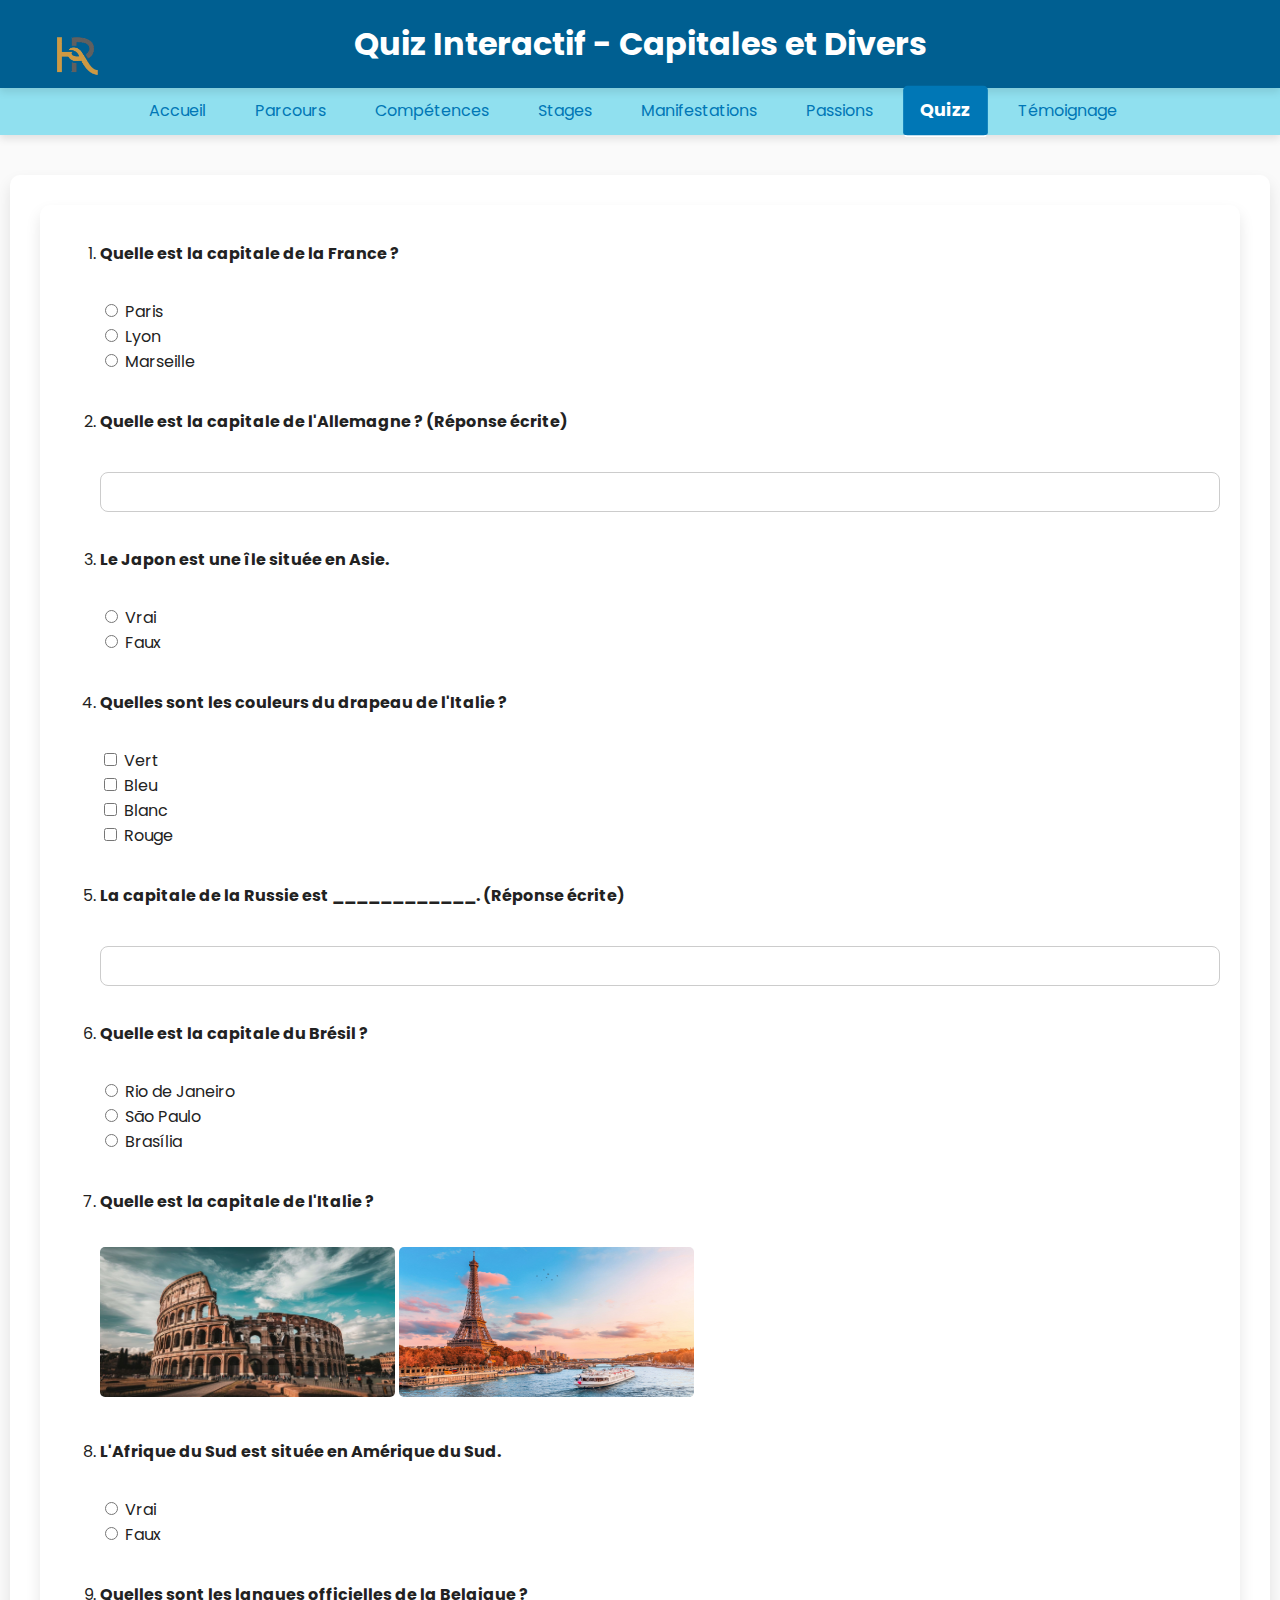
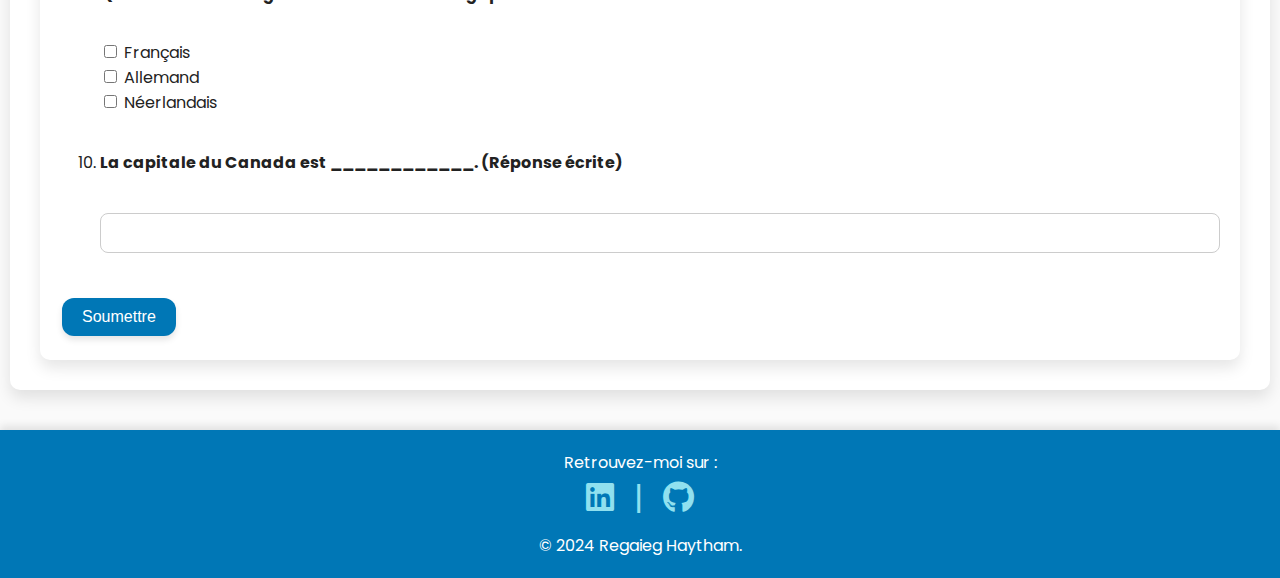
==== pages/quizz.html @ ba3ce90a "Add files via upload" ====
<!DOCTYPE html>
<html lang="fr">

<head>
    <meta charset="UTF-8">
    <meta name="viewport" content="width=device-width, initial-scale=1.0">
    <title>Quiz</title>
    <link rel="stylesheet" href="https://cdnjs.cloudflare.com/ajax/libs/font-awesome/6.5.1/css/all.min.css">
    <link rel="stylesheet" href="../style.css">
    <script src="../script.js" defer></script>
</head>

<body>
    <header>
        <a href="../index.html">
            <img src="../assets/HR.png" alt="Mon Logo" class="logo">
        </a>
        <h1>Quiz Interactif - Capitales et Divers</h1>
    </header>
    <nav>
        <ul>
            <li><a href="../index.html">Accueil</a></li>
            <li><a href="parcours.html">Parcours</a></li>
            <li><a href="competences.html">Compétences</a></li>
            <li><a href="stages.html">Stages</a></li>
            <li><a href="manifestations.html">Manifestations</a></li>
            <li><a href="passions.html">Passions</a></li>
            <li><a href="quizz.html" class="active">Quizz</a></li>
            <li><a href="temoignage.html">Témoignage</a></li>
        </ul>
    </nav>
    <section>
        <form id="quizForm">
            <ol>
                <!-- Choix multiples -->
                <li>
                    <label>Quelle est la capitale de la France ?</label><br>
                    <input type="radio" name="q1" value="A" required> Paris<br>
                    <input type="radio" name="q1" value="B" required> Lyon<br>
                    <input type="radio" name="q1" value="C" required> Marseille<br><br>
                </li>

                <!-- Réponse écrite -->
                <li>
                    <label>Quelle est la capitale de l'Allemagne ? (Réponse écrite)</label><br>
                    <input type="text" name="q2" required><br><br>
                </li>

                <!-- Vrai ou Faux -->
                <li>
                    <label>Le Japon est une île située en Asie.</label><br>
                    <input type="radio" name="q3" value="Vrai" required> Vrai<br>
                    <input type="radio" name="q3" value="Faux" required> Faux<br><br>
                </li>

                <!-- Cases à cocher -->
                <li>
                    <label>Quelles sont les couleurs du drapeau de l'Italie ?</label><br>
                    <input type="checkbox" name="q4" value="A" required> Vert<br>
                    <input type="checkbox" name="q4" value="B" required> Bleu<br>
                    <input type="checkbox" name="q4" value="C" required> Blanc<br>
                    <input type="checkbox" name="q4" value="D" required> Rouge<br><br>
                </li>

                <!-- Complétion -->
                <li>
                    <label>La capitale de la Russie est ____________. (Réponse écrite)</label><br>
                    <input type="text" name="q5" required><br><br>
                </li>

                <!--  Choix multiples -->
                <li>
                    <label>Quelle est la capitale du Brésil ?</label><br>
                    <input type="radio" name="q6" value="A" required> Rio de Janeiro<br>
                    <input type="radio" name="q6" value="B" required> São Paulo<br>
                    <input type="radio" name="q6" value="C" required> Brasília<br><br>
                </li>

                <!--  Sélection d'images -->
                <li>
                    <label>Quelle est la capitale de l'Italie ?</label><br>
                    <img src="../assets/rome.jpg" alt="Rome" style="height: 150px; width: 295px;"
                        onclick="selectImage('Rome')" required>
                    <img src="../assets/paris.jpg" alt="Paris" style="height: 150px; width: 295px;"
                        onclick="selectImage('Paris')" required>
                    <div id="selectedAnswer"></div><br>
                </li>

                <!--  Vrai ou Faux -->
                <li>
                    <label>L'Afrique du Sud est située en Amérique du Sud.</label><br>
                    <input type="radio" name="q8" value="Vrai" required> Vrai<br>
                    <input type="radio" name="q8" value="Faux" required> Faux<br><br>
                </li>

                <!--  Cases à cocher -->
                <li>
                    <label>Quelles sont les langues officielles de la Belgique ?</label><br>
                    <input type="checkbox" name="q9" value="A" required> Français<br>
                    <input type="checkbox" name="q9" value="B" required> Allemand<br>
                    <input type="checkbox" name="q9" value="C" required> Néerlandais<br><br>
                </li>

                <!--Complétion -->
                <li>
                    <label>La capitale du Canada est ____________. (Réponse écrite)</label><br>
                    <input type="text" name="q10" required><br><br>
                </li>
            </ol>

            <button type="button" id="submitQuiz">Soumettre</button>
            <div id="result"></div>
        </form>



    </section>
    <footer>
        <p>Retrouvez-moi sur :</p>
        <div class="social-links">
            <a href="https://www.linkedin.com/in/haythamregaieg/" target="_blank">
                <i class="fa-brands fa-linkedin" aria-hidden="true"></i>
            </a>
            <span class="separator">|</span>
            <a href="https://github.com/haythamregaieg" target="_blank">
                <i class="fa-brands fa-github" aria-hidden="true"></i>
            </a>
        </div>
        <div>
            <p>&copy; 2024 Regaieg Haytham.</p>
        </div>
    </footer>

</body>

</html>
---- style.css ----
@import url("https://fonts.googleapis.com/css2?family=Poppins:wght@300;400;600&display=swap");

body {
  font-family: "Poppins", sans-serif;
  margin: 0;
  padding: 0;
  background-color: #fafafa;
  color: #222;
  display: flex;
  flex-direction: column;
  min-height: 100vh;
}

header {
  background-color: #0077b6;
  color: white;
  padding: 20px 0;
  text-align: center;
  box-shadow: 0 4px 8px rgba(0, 0, 0, 0.1);
  transition: background-color 0.3s;
}

header:hover {
  background-color: #005f91;
}

nav ul {
  list-style: none;
  padding: 0;
  margin: 0;
  text-align: center;
  background-color: #90e0ef;
  box-shadow: 0 4px 8px rgba(0, 0, 0, 0.1);
}

nav ul li {
  display: inline;
  margin-right: 15px;
}

nav ul li a {
  color: #0077b6;
  text-decoration: none;
  padding: 10px 15px;
  display: inline-block;
  transition: background-color 0.3s, transform 0.3s, border-bottom 0.3s;
  border-radius: 4px;
}

nav ul li a:hover {
  color: #00b4d8;
  border-bottom: 2px solid #00b4d8;
  transform: scale(1.1);
}

section {
  width: 100%;
  max-width: 1200px;
  padding: 30px;
  margin: 40px auto;
  background-color: white;
  box-shadow: 0 8px 15px rgba(0, 0, 0, 0.1);
  border-radius: 10px;
  transition: transform 0.3s;
  flex-grow: 1;
}

section:hover {
  transform: scale(1.02);
}

button {
  background-color: #0077b6;
  color: white;
  border: none;
  padding: 10px 20px;
  text-align: center;
  text-decoration: none;
  display: inline-block;
  font-size: 16px;
  margin: 4px 2px;
  cursor: pointer;
  border-radius: 12px;
  box-shadow: 0 4px 6px rgba(0, 0, 0, 0.1);
  transition: background-color 0.3s, transform 0.3s, box-shadow 0.2s;
}

button:hover {
  background-color: #005f91;
  transform: translateY(-2px);
  box-shadow: 0 6px 10px rgba(0, 0, 0, 0.2);
}

footer {
  text-align: center;
  padding: 20px;
  background-color: #0077b6;
  color: white;
  position: relative;
  box-shadow: 0 -4px 8px rgba(0, 0, 0, 0.1);
  transition: background-color 0.3s;
}

footer a {
  color: #90e0ef;
  text-decoration: none;
  margin: 0 10px;
  transition: color 0.3s;
}

footer a:hover {
  color: #00b4d8;
}

.social-links {
  display: flex;
  justify-content: center;
  align-items: center;
  margin-bottom: 10px;
}

.social-links a {
  margin: 0 5px;
  font-size: 20px;
}

.separator {
  color: #90e0ef;
  margin: 0 5px;
}

.quiz-button {
  position: absolute;
  top: 10px;
  right: 10px;
}

.quiz-link {
  display: inline-flex;
  align-items: center;
  padding: 10px 15px;
  background-color: transparent;
  color: white;
  text-decoration: none;
  border: 2px solid white;
  border-radius: 5px;
  font-size: 16px;
  transition: background-color 0.3s ease, color 0.3s ease, transform 0.2s;
}

.quiz-link img.quiz-icon {
  width: 40px;
  height: 40px;
  margin-right: 5px;
}

.quiz-link:hover {
  background-color: white;
  color: #0077b6;
  transform: scale(1.05);
}

form {
  height: 100%;
  margin: 0 auto;
  background-color: #fff;
  padding: 20px;
  border-radius: 10px;
  box-shadow: 0 8px 15px rgba(0, 0, 0, 0.1);
  transition: transform 0.3s;
}

form:hover {
  transform: scale(1.02);
}

form label {
  display: block;
  margin-top: 10px;
  font-weight: bold;
  color: #222;
}

form input[type="text"],
form input[type="email"],
form textarea {
  width: 98%;
  padding: 10px;
  margin-top: 5px;
  border: 1px solid #ccc;
  border-radius: 8px;
  font-size: 16px;
}

form textarea {
  height: 150px;
  resize: none;
}

form input[type="submit"],
form input[type="button"] {
  background-color: #0077b6;
  color: white;
  border: none;
  padding: 10px 20px;
  font-size: 16px;
  cursor: pointer;
  border-radius: 12px;
  box-shadow: 0 4px 6px rgba(0, 0, 0, 0.1);
  transition: background-color 0.3s, transform 0.3s;
}

form input[type="submit"]:hover,
form input[type="button"]:hover {
  background-color: #005f91;
  transform: translateY(-2px);
  box-shadow: 0 6px 10px rgba(0, 0, 0, 0.2);
}

table {
  width: 100%;
  border-collapse: collapse;
  margin: 20px 0;
}

table,
th,
td {
  border: 1px solid #ddd;
  padding: 8px;
  text-align: left;
}

th {
  background-color: #0077b6;
  color: white;
}

img {
  border-radius: 5px;
  max-width: 100%;
}

.floating-button {
  position: fixed;
  bottom: 20px;
  right: 20px;
  background-color: #0077b6;
  color: white;
  border-radius: 50%;
  width: 50px;
  height: 50px;
  text-align: center;
  line-height: 50px;
  box-shadow: 0 4px 8px rgba(0, 0, 0, 0.2);
  transition: background-color 0.3s, transform 0.3s;
}

.floating-button:hover {
  background-color: #00b4d8;
  transform: scale(1.1);
}

* {
  transition: all 0.3s ease;
}

nav ul li a.active {
  background-color: #0077b6;
  color: white;
  border-bottom: 2px solid white;
  font-weight: bold;
  transform: scale(1.1);
}

#alternating-text p {
  transition: opacity 0.5s ease;
}

footer {
  text-align: center;
}

.social-links {
  display: inline-flex;
  align-items: center;
  gap: 10px;
}

.social-links i {
  font-size: 32px;
}

.separator {
  font-size: 32px;
}

#output {
  font-size: 2em;
  font-weight: bold;
  display: flex;
  justify-content: center;
  gap: 5px;
}
.letter {
  opacity: 0;
  animation: fadeIn 0.5s ease forwards;
}
@keyframes fadeIn {
  from {
    opacity: 0;
    transform: scale(0.5);
  }
  to {
    opacity: 1;
    transform: scale(1);
  }
}

header {
  position: relative;
  text-align: center;
  padding: 20px;
}

.logo {
  position: absolute;
  top: 0;
  left: 0;
  width: 150px;
  z-index: 1;
}

.header-content {
  position: relative;
  z-index: 2;
}

h1,
p {
  margin: 0;
}

.content {
  display: flex;
  align-items: flex-start;
  justify-content: flex-start;
}

.image-container {
  flex: 1;
  margin-right: 20px;
}

.image-container img {
  width: 100%;
  max-width: 300px;
  height: auto;
}

.text-wrapper {
  flex: 2;
  display: flex;
  flex-direction: column;
}

.text-container,
.about {
  margin-bottom: 20px;
}

footer {
  text-align: center;
}

.social-links {
  display: inline-flex;
  align-items: center;
  gap: 10px;
}

.social-links i {
  font-size: 32px;
}

.separator {
  font-size: 32px;
}
.text-container {
  text-align: center;
  margin-top: 20px;
}

.row {
  display: flex;
  justify-content: space-between;
  margin-bottom: 20px;
  gap: 10px;
  margin-left: 10px;
  margin-right: 10px;
  margin-bottom: -50px;
}

.row section {
  width: 48%;
  margin-bottom: 20px;
}

.row section {
  margin-bottom: 20px;
}

.duration {
  display: flex;

  gap: 10px;
}

.duration h4 {
  margin: 0;
}

.duration p {
  margin: 0;
}

.stage {
  width: 90%;
  max-width: 1000px;
  margin: 20px auto;
  padding: 20px;
  background-color: #fff;
  box-shadow: 0 8px 15px rgba(0, 0, 0, 0.1);
  border-radius: 10px;
  font-family: Arial, sans-serif;
}
.stage-header {
  display: flex;
  justify-content: space-between;
  align-items: center;
  margin-bottom: 20px;
}

.company-logo {
  width: 100px;
  height: auto;
  object-fit: contain;
}

.stage-details {
  display: flex;
  flex-direction: column;
  gap: 10px;
}

.duration,
.description {
  display: flex;
  align-items: flex-start;
  gap: 10px;
}

.duration h4,
.description h4 {
  margin: 0;
  font-weight: bold;
}

.duration p,
.description p {
  margin: 0;
  line-height: 1.5;
}

h2 {
  font-size: 24px;
  font-weight: bold;
  color: #333;
  position: relative;
  margin-bottom: 20px;
  text-transform: uppercase;
  letter-spacing: 1.5px;
}

h2::after {
  content: "";
  display: block;
  width: 50px;
  height: 3px;
  background-color: #007bff;
  margin-top: 10px;
  border-radius: 2px;
  transition: width 0.3s;
}

h2:hover::after {
  width: 80px;
  background-color: #0056b3;
}

.container {
  display: flex;
  justify-content: space-between;
  align-items: flex-start;
  gap: 20px;
  padding: 20px;
}

.contact-options {
  display: grid;
  grid-template-columns: 1fr;
  gap: 5px;
  background: #f5f5f5;
  padding: 10px;
  border-radius: 8px;
  width: 40%;
  height: 100%;
}

.contact-card {
  background: #ffffff;
  border: 1px solid #ccc;
  padding: 8px;
  border-radius: 6px;
  text-align: center;
  box-shadow: 10px 10px 5px rgba(0, 0, 0, 0.1);
}

.contact-card .icon {
  width: 40px;
  height: 40px;
  margin: 10px auto;
  display: block;
}

.form-containerr {
  background: #ffffff;
  padding: 20px;
  border-radius: 8px;
  box-shadow: 2px 2px 10px rgba(0, 0, 0, 0.1);
  width: 1200px;
}

form label {
  display: block;
  margin-bottom: 8px;
  font-weight: bold;
}

@media (max-width: 768px) {
  .container {
    flex-direction: column;
    gap: 30px;
  }

  .contact-options,
  .form-container {
    width: 100%;
  }
}

.section li {
  font-weight: bold;
  font-size: 1.2em;
  margin-bottom: 10px;
  color: #333;
}

.section:nth-of-type(1) img,
.section:nth-of-type(4) img {
  max-width: 50%;
  height: auto;
  margin: 10px auto;
  display: block;
}

.section img {
  max-width: 20%;
  height: auto;
  border-radius: 8px;
  margin: 10px auto;
  display: block;
}

.images {
  display: flex;
  align-items: center;
  white-space: nowrap;
}

.images img {
  display: inline-block;
}

#titre-passions {
  color: #333;
  font-size: 2em;
  text-align: center;
  margin-bottom: 20px;
}

#description-passions {
  font-size: 1.2em;
  color: #666;
  text-align: center;
  margin-bottom: 20px;
}

#liste-passions {
  list-style-type: square;
  padding-left: 40px;
  font-size: 1.1em;
  color: #444;
}

.passion {
  margin-bottom: 10px;
}

#images-titre {
  color: #555;
  font-size: 1.5em;
  margin-top: 30px;
  text-align: center;
}

#images-container {
  display: flex;
  justify-content: center;
  flex-wrap: wrap;
  gap: 20px;
  margin-top: 20px;
}

figure {
  text-align: center;
  margin: 0;
  padding: 10px;
  width: 300px;
}

figcaption {
  font-size: 1.2em;
  color: #333;
  margin-top: 10px;
  font-weight: bold;
}

.image-passion {
  border-radius: 8px;
  box-shadow: 0 4px 6px rgba(0, 0, 0, 0.1);
  width: 100%;
  height: 200px;
  object-fit: cover;
}

#videos-titre {
  color: #555;
  font-size: 1.5em;
  margin-top: 30px;
  text-align: center;
}

#videos-container {
  display: flex;
  justify-content: center;
  gap: 20px;
  flex-wrap: nowrap;
  margin-top: 20px;
}

video {
  border-radius: 8px;
  box-shadow: 0 4px 6px rgba(0, 0, 0, 0.1);
  width: 30%;
  height: auto;
}

@media (max-width: 768px) {
  section {
    padding: 15px;
  }

  #titre-passions {
    font-size: 1.8em;
  }

  #images-titre,
  #videos-titre {
    font-size: 1.3em;
  }

  #description-passions {
    font-size: 1em;
  }

  #liste-passions {
    padding-left: 20px;
  }

  .image-passion {
    height: 180px;
  }

  #videos-container {
    flex-direction: column;
  }

  video {
    width: 80%;
  }
}

.description {
  border: 1px solid #ccc;
  padding: 20px;
  background-color: #f9f9f9;
  margin-top: 1rem;
  box-shadow: 0 2px 10px rgba(0, 0, 0, 0.1);
  position: relative;
  display: none;
  text-align: left;
}

.close-btn {
  position: absolute;
  top: 10px;
  right: 10px;
  background: none;
  border: none;
  font-size: 20px;
  font-weight: bold;
  cursor: pointer;
  color: #007bff;
}

.close-btn:hover {
  color: rgb(255, 255, 255);
}

#socite {
  float: right;
  width: 100px;
  margin-left: 10px;
}

.projects {
  display: flex;
  justify-content: center;
  gap: 30px;
  flex-wrap: wrap;
  margin: 0 auto;
}

.project-card {
  width: 350px;
  background-color: #333;
  border-radius: 10px;
  overflow: hidden;
  box-shadow: 0 4px 12px rgba(0, 0, 0, 0.2);
  transition: transform 0.3s ease;
}

.project-card:hover {
  transform: translateY(-10px);
}

.project-card img {
  width: 100%;
  height: 200px;
  object-fit: cover;
}

.project-card .text {
  padding: 20px;
  color: #fff;
  text-align: center;
}

.project-card .text h3 {
  margin-bottom: 10px;
  font-size: 1.5rem;
}

.project-card .text a {
  display: inline-block;
  margin-top: 10px;
  background-color: #007bff;
  color: #fff;
  padding: 8px 16px;
  text-decoration: none;
  border-radius: 5px;
}

.project-card .text a:hover {
  background-color: #0056b3;
}

html {
  scroll-behavior: smooth;
}

body {
  transform: translateY(20px);
  opacity: 0;
  transition: transform 1.5s ease, opacity 1.5s ease;
}
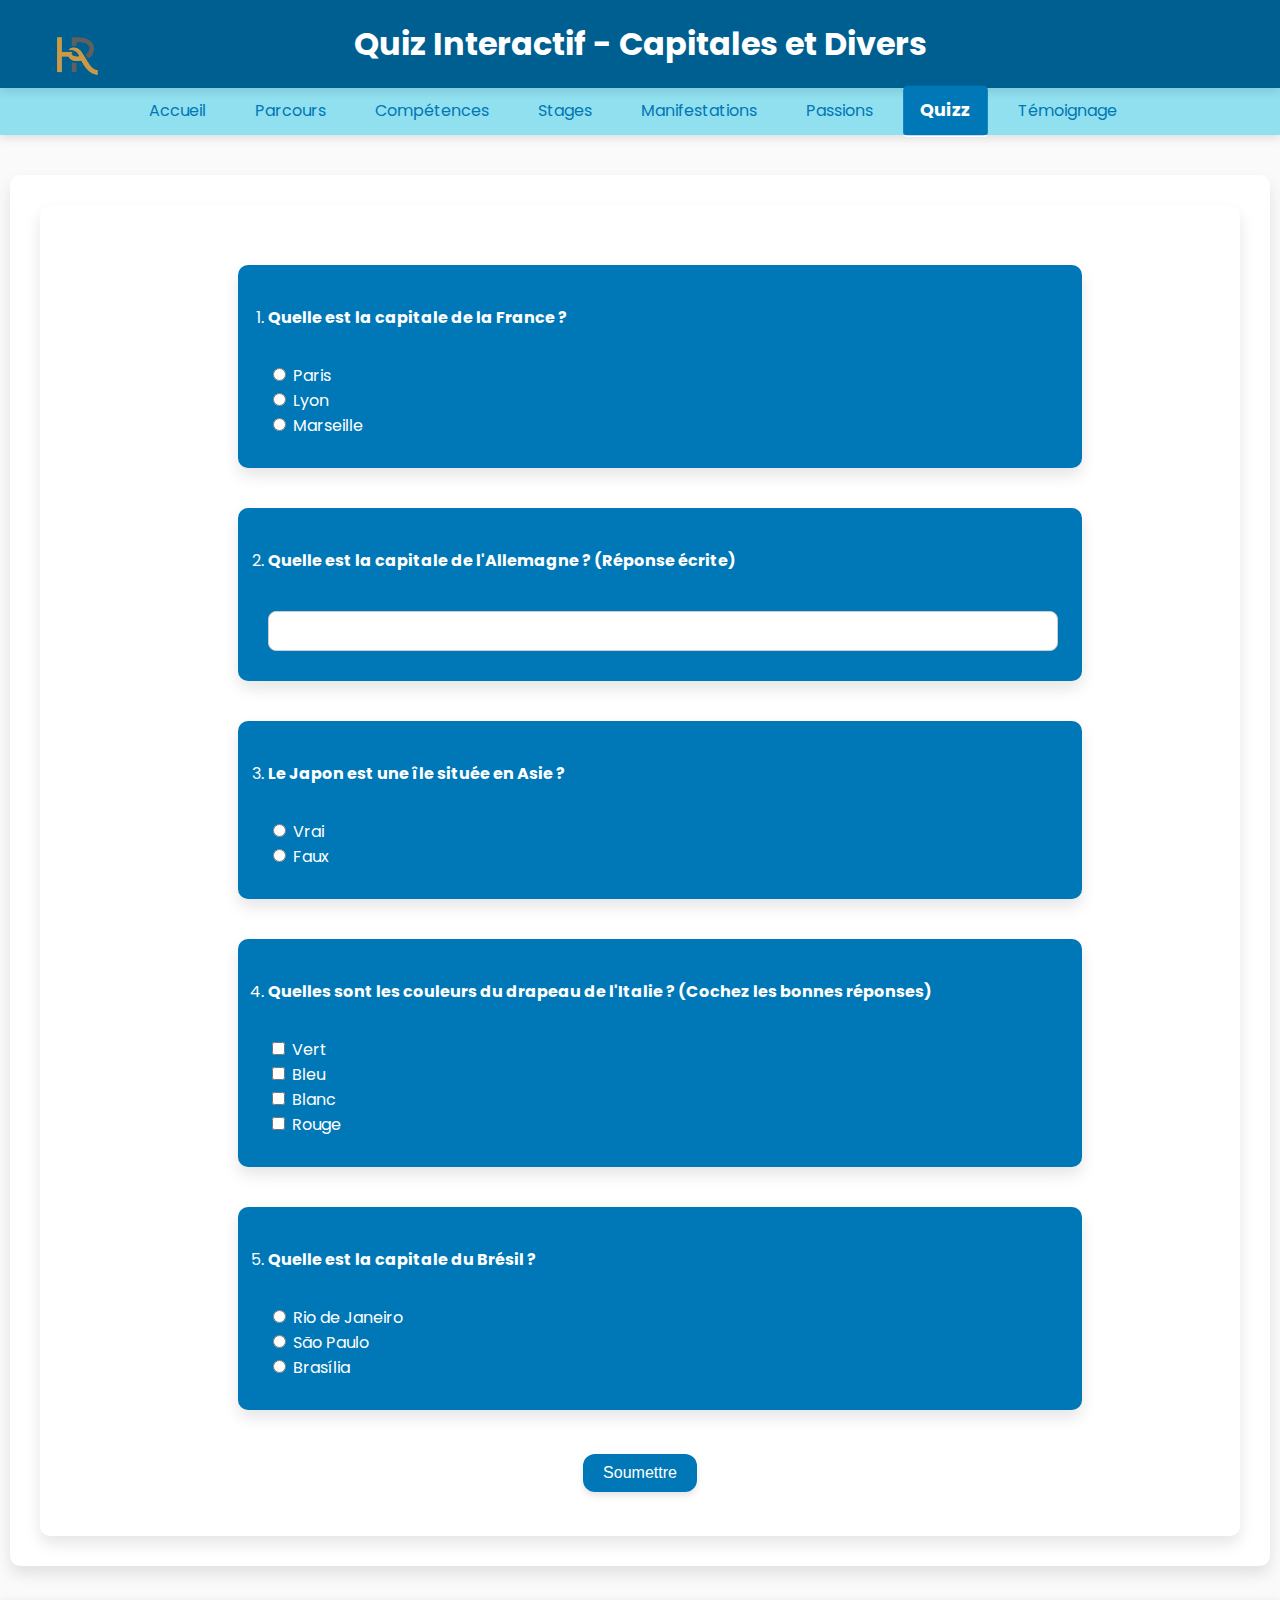
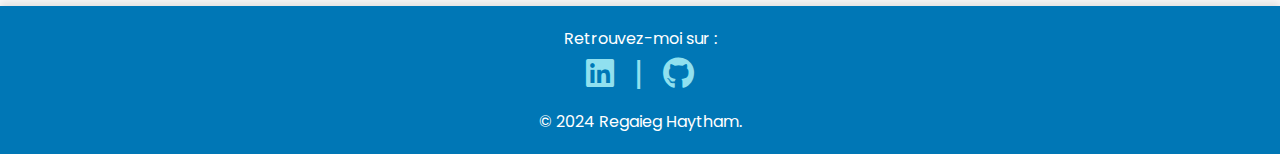
==== commit 29b9a765: "Add files via upload" ====
--- a/pages/quizz.html
+++ b/pages/quizz.html
@@ -7,7 +7,33 @@
     <title>Quiz</title>
     <link rel="stylesheet" href="https://cdnjs.cloudflare.com/ajax/libs/font-awesome/6.5.1/css/all.min.css">
     <link rel="stylesheet" href="../style.css">
-    <script src="../script.js" defer></script>
+    <script src="../script.js"></script>
+    <style>
+        #result {
+            text-align: center;
+            font-size: 18px;
+            margin-top: 20px;
+            font-weight: bold;
+        }
+
+        .incorrect {
+            color: red;
+        }
+
+        .correct {
+            color: green;
+        }
+
+        .quiz {
+            background-color: #0077b6;
+            width: 70%;
+            color: white;
+        }
+
+        .quiz label {
+            color: white;
+        }
+    </style>
 </head>
 
 <body>
@@ -32,88 +58,51 @@
     <section>
         <form id="quizForm">
             <ol>
-                <!-- Choix multiples -->
-                <li>
-                    <label>Quelle est la capitale de la France ?</label><br>
-                    <input type="radio" name="q1" value="A" required> Paris<br>
-                    <input type="radio" name="q1" value="B" required> Lyon<br>
-                    <input type="radio" name="q1" value="C" required> Marseille<br><br>
-                </li>
+                <section class="quiz">
+                    <li>
+                        <label>Quelle est la capitale de la France ?</label><br>
+                        <input type="radio" name="q1" value="A"> Paris<br>
+                        <input type="radio" name="q1" value="B"> Lyon<br>
+                        <input type="radio" name="q1" value="C"> Marseille<br>
+                    </li>
+                </section>
+                <section class="quiz">
+                    <li>
+                        <label>Quelle est la capitale de l'Allemagne ? (Réponse écrite)</label><br>
+                        <input type="text" name="q2">
+                    </li>
+                </section>
+                <section class="quiz">
 
-                <!-- Réponse écrite -->
-                <li>
-                    <label>Quelle est la capitale de l'Allemagne ? (Réponse écrite)</label><br>
-                    <input type="text" name="q2" required><br><br>
-                </li>
+                    <li>
+                        <label>Le Japon est une île située en Asie ?</label><br>
+                        <input type="radio" name="q3" value="Vrai"> Vrai<br>
+                        <input type="radio" name="q3" value="Faux"> Faux<br>
+                    </li>
+                </section>
+                <section class="quiz">
+                    <li>
+                        <label>Quelles sont les couleurs du drapeau de l'Italie ? (Cochez les bonnes
+                            réponses)</label><br>
+                        <input type="checkbox" name="check" value="Vert"> Vert<br>
+                        <input type="checkbox" name="check" value="Bleu"> Bleu<br>
+                        <input type="checkbox" name="check" value="Blanc"> Blanc<br>
+                        <input type="checkbox" name="check" value="Rouge"> Rouge<br>
+                    </li>
+                </section>
+                <section class="quiz">
+                    <li>
+                        <label>Quelle est la capitale du Brésil ?</label><br>
+                        <input type="radio" name="q5" value="A"> Rio de Janeiro<br>
+                        <input type="radio" name="q5" value="B"> São Paulo<br>
+                        <input type="radio" name="q5" value="C"> Brasília<br>
+                    </li>
+                </section>
 
-                <!-- Vrai ou Faux -->
-                <li>
-                    <label>Le Japon est une île située en Asie.</label><br>
-                    <input type="radio" name="q3" value="Vrai" required> Vrai<br>
-                    <input type="radio" name="q3" value="Faux" required> Faux<br><br>
-                </li>
-
-                <!-- Cases à cocher -->
-                <li>
-                    <label>Quelles sont les couleurs du drapeau de l'Italie ?</label><br>
-                    <input type="checkbox" name="q4" value="A" required> Vert<br>
-                    <input type="checkbox" name="q4" value="B" required> Bleu<br>
-                    <input type="checkbox" name="q4" value="C" required> Blanc<br>
-                    <input type="checkbox" name="q4" value="D" required> Rouge<br><br>
-                </li>
-
-                <!-- Complétion -->
-                <li>
-                    <label>La capitale de la Russie est ____________. (Réponse écrite)</label><br>
-                    <input type="text" name="q5" required><br><br>
-                </li>
-
-                <!--  Choix multiples -->
-                <li>
-                    <label>Quelle est la capitale du Brésil ?</label><br>
-                    <input type="radio" name="q6" value="A" required> Rio de Janeiro<br>
-                    <input type="radio" name="q6" value="B" required> São Paulo<br>
-                    <input type="radio" name="q6" value="C" required> Brasília<br><br>
-                </li>
-
-                <!--  Sélection d'images -->
-                <li>
-                    <label>Quelle est la capitale de l'Italie ?</label><br>
-                    <img src="../assets/rome.jpg" alt="Rome" style="height: 150px; width: 295px;"
-                        onclick="selectImage('Rome')" required>
-                    <img src="../assets/paris.jpg" alt="Paris" style="height: 150px; width: 295px;"
-                        onclick="selectImage('Paris')" required>
-                    <div id="selectedAnswer"></div><br>
-                </li>
-
-                <!--  Vrai ou Faux -->
-                <li>
-                    <label>L'Afrique du Sud est située en Amérique du Sud.</label><br>
-                    <input type="radio" name="q8" value="Vrai" required> Vrai<br>
-                    <input type="radio" name="q8" value="Faux" required> Faux<br><br>
-                </li>
-
-                <!--  Cases à cocher -->
-                <li>
-                    <label>Quelles sont les langues officielles de la Belgique ?</label><br>
-                    <input type="checkbox" name="q9" value="A" required> Français<br>
-                    <input type="checkbox" name="q9" value="B" required> Allemand<br>
-                    <input type="checkbox" name="q9" value="C" required> Néerlandais<br><br>
-                </li>
-
-                <!--Complétion -->
-                <li>
-                    <label>La capitale du Canada est ____________. (Réponse écrite)</label><br>
-                    <input type="text" name="q10" required><br><br>
-                </li>
             </ol>
-
-            <button type="button" id="submitQuiz">Soumettre</button>
+            <center> <button type="button" onclick="soumettreQuiz()">Soumettre</button></center>
             <div id="result"></div>
         </form>
-
-
-
     </section>
     <footer>
         <p>Retrouvez-moi sur :</p>
@@ -130,7 +119,8 @@
             <p>&copy; 2024 Regaieg Haytham.</p>
         </div>
     </footer>
-
 </body>
 
+
+
 </html>--- a/style.css
+++ b/style.css
@@ -805,3 +805,31 @@
   opacity: 0;
   transition: transform 1.5s ease, opacity 1.5s ease;
 }
+
+.explosion {
+  position: absolute;
+  top: 50%;
+  left: 50%;
+  width: 100px;
+  height: 100px;
+  background: radial-gradient(circle, yellow, orange, red);
+  border-radius: 50%;
+  animation: explosionAnimation 2s ease-out forwards;
+  transform: translate(-50%, -50%);
+}
+
+@keyframes explosionAnimation {
+  0% {
+    transform: scale(1);
+    opacity: 1;
+  }
+  50% {
+    transform: scale(2);
+    opacity: 0.7;
+  }
+  100% {
+    transform: scale(5);
+    opacity: 0;
+    background: transparent;
+  }
+}
